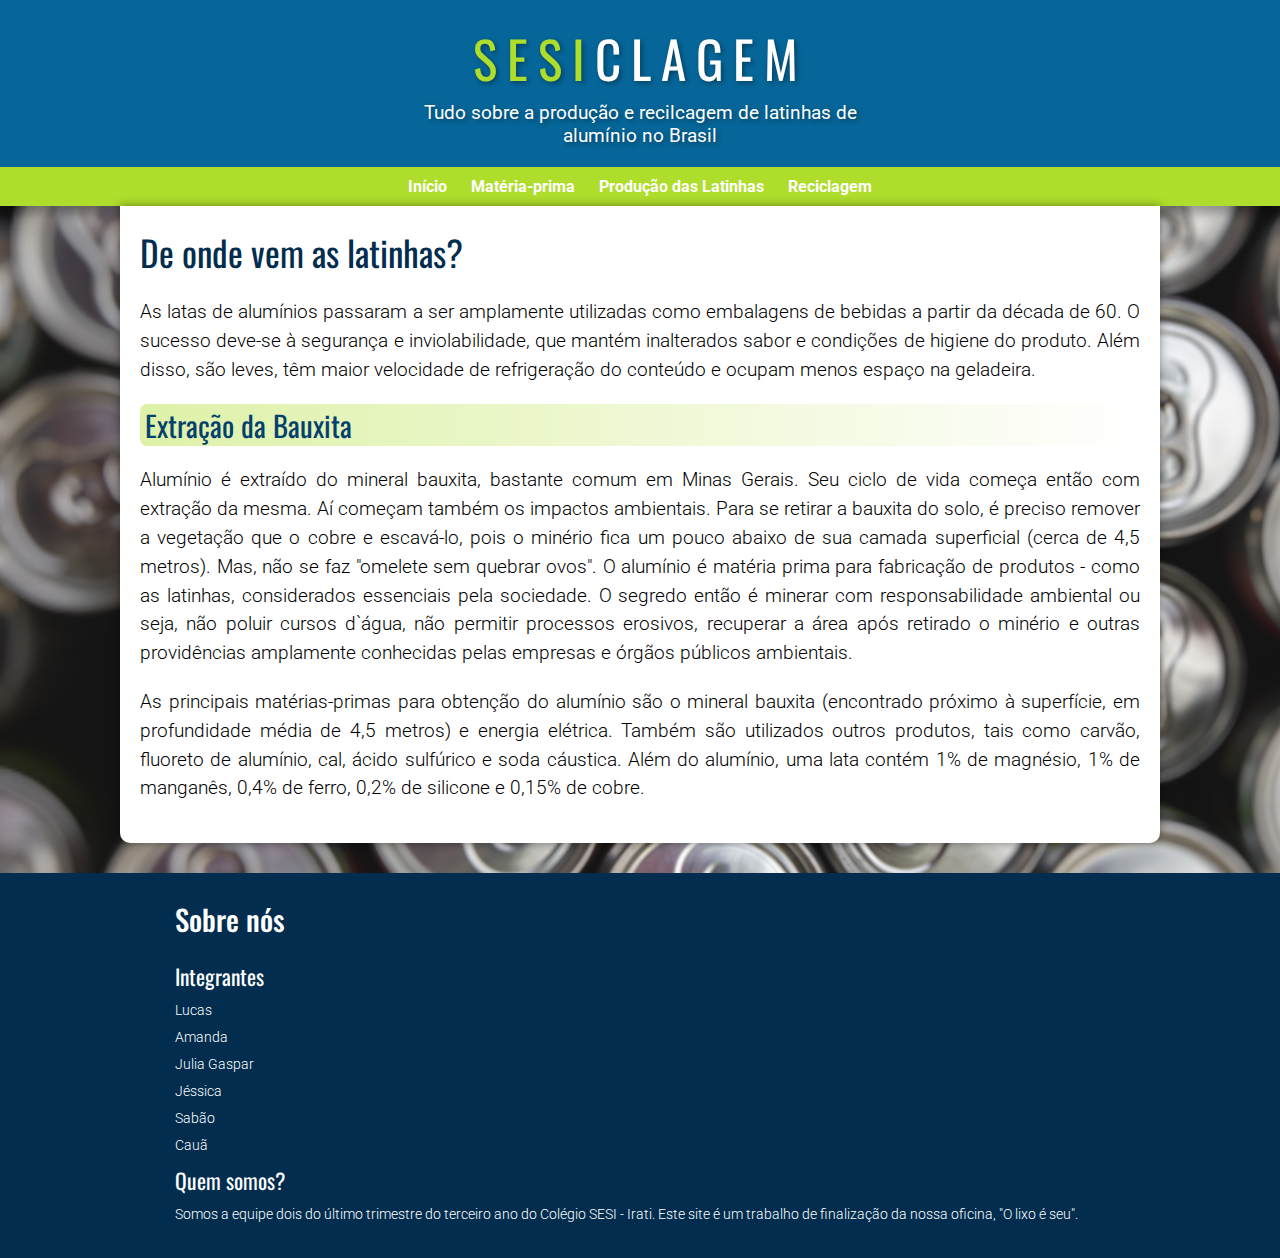
==== materiaprima.html @ 8fcb9b71 "Add files via upload" ====
<!DOCTYPE html>
<html lang="pt-br">
<head>
    <meta charset="UTF-8">
    <meta http-equiv="X-UA-Compatible" content="IE=edge">
    <meta name="viewport" content="width=device-width, initial-scale=1.0">
    <title>Sesiclagem - Matéria-prima</title>
    <link rel="stylesheet" href="style.css">
</head>
<body>
    <header>
        <h1><strong>SESI</strong>CLAGEM</h1>
        <p>Tudo sobre a produção e recilcagem de latinhas de alumínio no Brasil</p>
    </header>
    <nav>
        <a href="index.html">Início</a>
        <a href="materiaprima.html">Matéria-prima</a>
        <a href="producao.html">Produção das Latinhas</a>
        <a href="reciclagem.html">Reciclagem</a>
    </nav>
    <main>
        <article>
            <h1>De onde vem as latinhas?</h1>

            <p>
                As latas de alumínios passaram a ser amplamente utilizadas como embalagens de bebidas a partir da década de 60. O sucesso deve-se à segurança e inviolabilidade, que mantém inalterados sabor e condições de higiene do produto. Além disso, são leves, têm maior velocidade de refrigeração do conteúdo e ocupam menos espaço na geladeira.
            </p>
            
            <h2>Extração da Bauxita</h2>
            
            <p>
                Alumínio é extraído do mineral bauxita, bastante comum em Minas Gerais. Seu ciclo de vida começa então com extração da mesma. Aí começam também os impactos ambientais. Para se retirar a bauxita do solo, é preciso remover a vegetação que o cobre e escavá-lo, pois o minério fica um pouco abaixo de sua camada superficial (cerca de 4,5 metros). Mas, não se faz "omelete sem quebrar ovos". O alumínio é matéria prima para fabricação de produtos - como as latinhas, considerados essenciais pela sociedade. O segredo então é minerar com responsabilidade ambiental ou seja, não poluir cursos d`água, não permitir processos erosivos, recuperar a área após retirado o minério e outras providências amplamente conhecidas pelas empresas e órgãos públicos ambientais.
            </p>
            
            <p>
                As principais matérias-primas para obtenção do alumínio são o mineral bauxita (encontrado próximo à superfície, em profundidade média de 4,5 metros) e energia elétrica. Também são utilizados outros produtos, tais como carvão, fluoreto de alumínio, cal, ácido sulfúrico e soda cáustica. Além do alumínio, uma lata contém 1% de magnésio, 1% de manganês, 0,4% de ferro, 0,2% de silicone e 0,15% de cobre.
            </p>
        </article>
    </main>
    <footer>
        <div class="sobre">
            <h1>Sobre nós</h1>
            <div class="integrantes">
                <h2>Integrantes</h2>
                <p><a href="https://www.instagram.com/lucasvonryn/?hl=pt-br" target="_blank">Lucas</a></p>
                <p><a href="https://www.instagram.com/amanda_kutner/" target="_blank">Amanda</a></p>
                <p><a href="https://www.instagram.com/jlagaspar/?hl=pt-br" target="_blank">Julia Gaspar</a></p>
                <p><a href="https://www.instagram.com/jessicachasko/" target="_blank">Jéssica</a></p>
                <p><a href="https://www.instagram.com/jv_sabao/" target="_blank">Sabão</a></p>
                <p><a href="#">Cauã</a></p>
            </div>
            <div class="quemsomos">
                <h2>Quem somos?</h2>
                <p>Somos a equipe dois do último trimestre do terceiro ano do Colégio SESI - Irati. Este site é um
                    trabalho
                    de
                    finalização da nossa oficina, "O lixo é seu".</p>
            </div>
        </div>
    </footer>
</body>
</html>
---- style.css ----
@charset "UTF-8";

@import url('https://fonts.googleapis.com/css2?family=Roboto:ital,wght@0,100;0,300;0,400;0,500;0,700;0,900;1,100;1,300;1,400;1,500;1,700;1,900&display=swap');

@import url('https://fonts.googleapis.com/css2?family=Sono:wght@200;300;400;500;600;700;800&display=swap');

@import url('https://fonts.googleapis.com/css2?family=Oswald:wght@200;300;400;500;600;700&display=swap');

:root {
    --cor1: #ffffff;
    --cor2: #aedd2b;
    --cor3: #a7c8d8;
    --cor4: #066699;
    --cor5: #0a5483;
    --cor6: #02416d;
    --cor7: #022d4e;

    --fonte-padrao: 'Roboto', sans-serif;
    --fonte-destaque: 'Oswald', sans-serif;
}

* {
    margin: 0px;
    padding: 0px;
}

body {
    background-color: var(--cor1);
    font-family: var(--fonte-padrao);
    background-image: url(latas-fundo.jpg);
}

header {
    background-color: var(--cor4);
    min-height: 130px;
    text-align: center;
    padding-bottom: 20px;
}

header h1 {
    color: white;
    font-family: var(--fonte-destaque);
    padding-top: 20px;
    margin-bottom: 5px;
    text-shadow: 2px 2px 5px rgba(0, 0, 0, 0.384);
    font-size: 3.2em;
    font-weight: normal;
    letter-spacing: 10px;
}

header p {
    color: white;
    font-family: var(--fonte-padrao);
    font-size: 1.2em;
    max-width: 500px;
    margin: auto;
    padding-right: 10px;
    padding-left: 10px;
    text-shadow: 2px 2px 5px rgba(0, 0, 0, 0.39);
}

header strong {
    color: var(--cor2);
    font-weight: 400;
}

nav {
    background-color: var(--cor2);
    padding: 10px;
    box-shadow: 0px 8px 10px rgba(0, 0, 0, 0.329);
    text-align: center;
}

nav a {
    text-decoration: none;
    color: white;
    padding: 10px;
    font-weight: bold;
    border-radius: 5px;
    transition-duration: 0.5s;
}

nav a:hover {
    background-color: var(--cor4);
    color: var(--cor2);
}

main {
    background-color: var(--cor1);
    margin: auto;
    margin-bottom: 30px;
    min-width: 300px;
    max-width: 1000px;
    padding: 20px;
    box-shadow: 0px 0px 10px rgba(0, 0, 0, 0.438);
    border-bottom-left-radius: 10px;
    border-bottom-right-radius: 10px;
}

main h1 {
    color: var(--cor7);
    font-weight: normal;
    font-family: var(--fonte-destaque);
    font-size: 2.2em;
}

main h2 {
    color: var(--cor6);
    font-family: var(--fonte-destaque);
    font-size: 1.8em;
    background-image: linear-gradient(to right, #aedd2b68, transparent);
    border-radius: 7px;
    padding-left: 5px;
    font-weight: normal;
}

main p {
    text-align: justify;
    line-height: 1.5em;
    font-size: 1.2em;
    margin: 20px 0px;
    font-weight: 300;
}

main strong {
    color: var(--cor1);
    padding: 2px 4px;
}

main a {
    text-decoration: none;
    font-weight: bold;
    color: var(--cor0);
    background-color: var(--cor4);
    padding: 2px 4px;
}

main a:hover {
    text-decoration: underline;
    color: var(--cor1);
}

img.sombra {
    border-radius: 10px;
    box-shadow: 0px 0px 10px rgba(0, 0, 0, 0.253);
}

main img {
    width: 100%;
}

main img.pequena {
    max-width: 350px;
    display: block;
    margin: auto;
}

div.video {
    background-color: var(--cor1);
    margin: 0px -20px 30px -20px;
    padding: 20px;
    padding-bottom: 58%;
    position: relative;
    box-shadow: 0px 0px 10px rgba(0, 0, 0, 0.274);
}

div.video iframe {
    position: absolute;
    top: 5%;
    left: 5%;
    width: 90%;
    height: 90%;
}

footer {
    background-color: var(--cor7);
    color: white;
    font-size: 0.9em;
    padding: 25px;
}

.sobre {
    min-width: 300px;
    max-width: 1000px;
    margin-left: 150px;
}

.integrantes {
    min-width: 300px;
    max-width: 500px;
    margin-right: 0px;
    display: inline-block;
}

.quemsomos {
    display: inline-block;
}

footer h1 {
    font-family: var(--fonte-destaque);
    font-weight: 500;
    min-width: 300px;
    max-width: 1000px;
    margin: auto;
    margin-bottom: 20px;
}

footer h2 {
    font-family: var(--fonte-destaque);
    font-weight: 400;
    margin-bottom: 10px;
}

footer p {
    font-weight: 300;
    margin: 10px 0px 10px 0px;
}

footer a {
    color: white;
    font-weight: 300;
    text-decoration: none;
}

footer a:hover {
    color: var(--cor2);
}
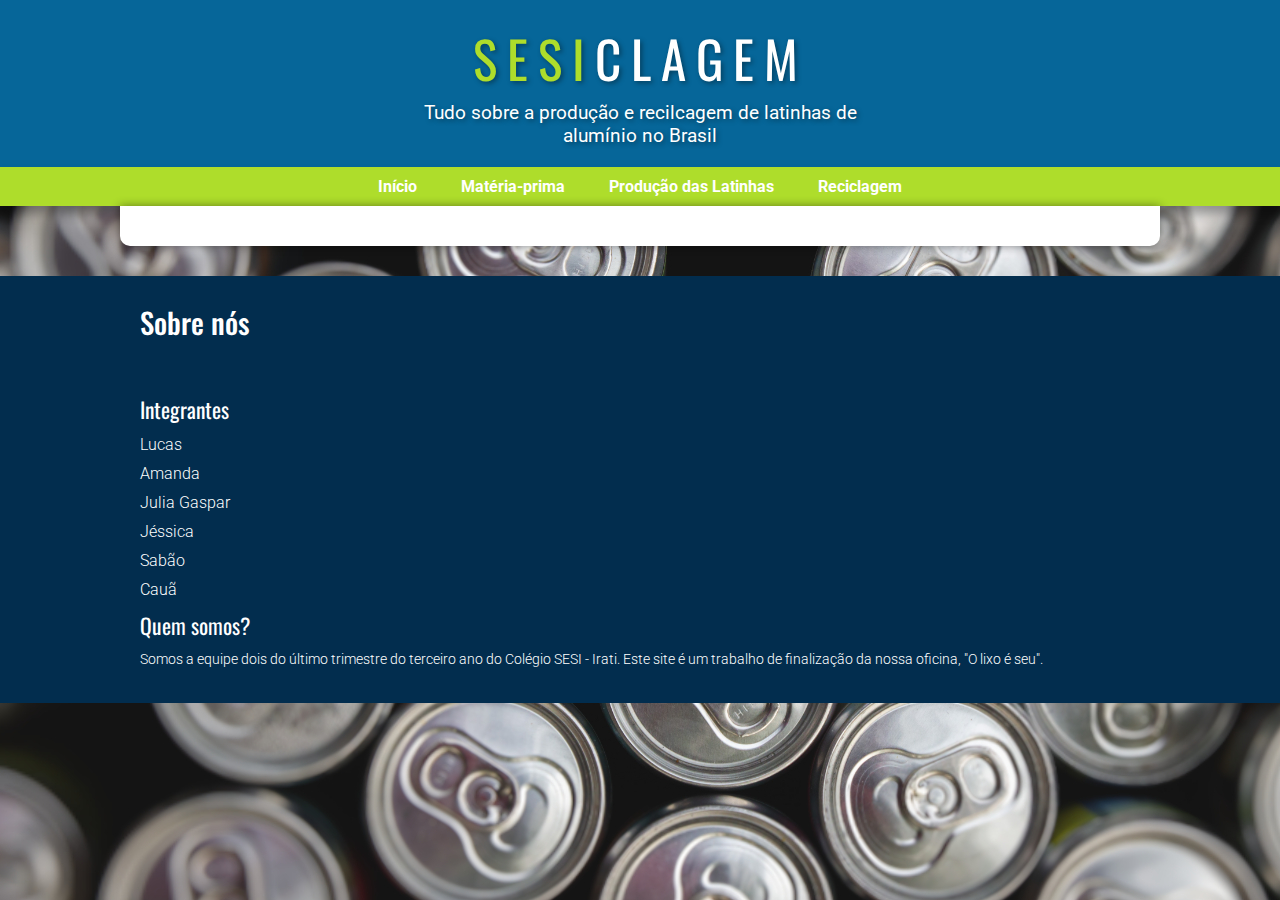
==== commit ecae10ad: "Add files via upload" ====
--- a/materiaprima.html
+++ b/materiaprima.html
@@ -5,7 +5,7 @@
     <meta http-equiv="X-UA-Compatible" content="IE=edge">
     <meta name="viewport" content="width=device-width, initial-scale=1.0">
     <title>Sesiclagem - Matéria-prima</title>
-    <link rel="stylesheet" href="style.css">
+    <link rel="stylesheet" href="../style.css">
 </head>
 <body>
     <header>
@@ -20,21 +20,7 @@
     </nav>
     <main>
         <article>
-            <h1>De onde vem as latinhas?</h1>
-
-            <p>
-                As latas de alumínios passaram a ser amplamente utilizadas como embalagens de bebidas a partir da década de 60. O sucesso deve-se à segurança e inviolabilidade, que mantém inalterados sabor e condições de higiene do produto. Além disso, são leves, têm maior velocidade de refrigeração do conteúdo e ocupam menos espaço na geladeira.
-            </p>
             
-            <h2>Extração da Bauxita</h2>
-            
-            <p>
-                Alumínio é extraído do mineral bauxita, bastante comum em Minas Gerais. Seu ciclo de vida começa então com extração da mesma. Aí começam também os impactos ambientais. Para se retirar a bauxita do solo, é preciso remover a vegetação que o cobre e escavá-lo, pois o minério fica um pouco abaixo de sua camada superficial (cerca de 4,5 metros). Mas, não se faz "omelete sem quebrar ovos". O alumínio é matéria prima para fabricação de produtos - como as latinhas, considerados essenciais pela sociedade. O segredo então é minerar com responsabilidade ambiental ou seja, não poluir cursos d`água, não permitir processos erosivos, recuperar a área após retirado o minério e outras providências amplamente conhecidas pelas empresas e órgãos públicos ambientais.
-            </p>
-            
-            <p>
-                As principais matérias-primas para obtenção do alumínio são o mineral bauxita (encontrado próximo à superfície, em profundidade média de 4,5 metros) e energia elétrica. Também são utilizados outros produtos, tais como carvão, fluoreto de alumínio, cal, ácido sulfúrico e soda cáustica. Além do alumínio, uma lata contém 1% de magnésio, 1% de manganês, 0,4% de ferro, 0,2% de silicone e 0,15% de cobre.
-            </p>
         </article>
     </main>
     <footer>
--- a/style.css
+++ b/style.css
@@ -1,8 +1,6 @@
 @charset "UTF-8";
 
 @import url('https://fonts.googleapis.com/css2?family=Roboto:ital,wght@0,100;0,300;0,400;0,500;0,700;0,900;1,100;1,300;1,400;1,500;1,700;1,900&display=swap');
-
-@import url('https://fonts.googleapis.com/css2?family=Sono:wght@200;300;400;500;600;700;800&display=swap');
 
 @import url('https://fonts.googleapis.com/css2?family=Oswald:wght@200;300;400;500;600;700&display=swap');
 
@@ -14,6 +12,7 @@
     --cor5: #0a5483;
     --cor6: #02416d;
     --cor7: #022d4e;
+    --cor8: #aedd2b83;
 
     --fonte-padrao: 'Roboto', sans-serif;
     --fonte-destaque: 'Oswald', sans-serif;
@@ -27,8 +26,25 @@
 body {
     background-color: var(--cor1);
     font-family: var(--fonte-padrao);
-    background-image: url(latas-fundo.jpg);
-}
+    background-image: url(/imagens/latas-fundo.jpg);
+}
+
+/*
+body::-webkit-scrollbar {
+    width: 10px;
+    height: 10%;
+  }
+  
+  body::-webkit-scrollbar-track {
+    background: transparent;
+  }
+  
+  body::-webkit-scrollbar-thumb {
+    background-color: var(--cor4);
+    border-radius: 20px;       
+  }
+
+*/
 
 header {
     background-color: var(--cor4);
@@ -74,14 +90,15 @@
 nav a {
     text-decoration: none;
     color: white;
-    padding: 10px;
+    padding: 8px;
+    margin: 12px;
     font-weight: bold;
     border-radius: 5px;
     transition-duration: 0.5s;
 }
 
 nav a:hover {
-    background-color: var(--cor4);
+    background-color: var(--cor1);
     color: var(--cor2);
 }
 
@@ -108,41 +125,60 @@
     color: var(--cor6);
     font-family: var(--fonte-destaque);
     font-size: 1.8em;
-    background-image: linear-gradient(to right, #aedd2b68, transparent);
+    background-image: linear-gradient(to right, var(--cor8), transparent);
     border-radius: 7px;
     padding-left: 5px;
+    margin-bottom: 20px;
     font-weight: normal;
 }
 
 main p {
     text-align: justify;
-    line-height: 1.5em;
+    line-height: 1.7em;
     font-size: 1.2em;
     margin: 20px 0px;
-    font-weight: 300;
+    font-weight: 400;
+}
+
+main p.citacao {
+    padding: 2% 10%;
+    text-indent: 30px;
 }
 
 main strong {
-    color: var(--cor1);
-    padding: 2px 4px;
-}
-
-main a {
-    text-decoration: none;
+    font-weight: 600;
+}
+
+main em {
+    color: rgb(51, 51, 51);
+}
+
+main > article > p > a {
+    text-decoration: none;
+    color: black;
     font-weight: bold;
-    color: var(--cor0);
-    background-color: var(--cor4);
-    padding: 2px 4px;
-}
-
-main a:hover {
+    background-color: var(--cor8);
+    border-radius: 5px;
+    padding: 1px 3px;
+}
+
+main > article > p > a:hover {
     text-decoration: underline;
-    color: var(--cor1);
-}
-
-img.sombra {
-    border-radius: 10px;
-    box-shadow: 0px 0px 10px rgba(0, 0, 0, 0.253);
+}
+
+aside {
+    font-size: 0.8em;
+}
+
+main > article > aside > p > a {
+    text-decoration: none;
+    font-weight: bold;
+    background-color: none;
+    color: black;
+}
+
+main > article > aside > p > a:hover {
+    text-decoration: underline;
 }
 
 main img {
@@ -150,9 +186,19 @@
 }
 
 main img.pequena {
-    max-width: 350px;
+    max-width: 300px;
     display: block;
     margin: auto;
+    border-radius: 10px;
+    box-shadow: 0px 0px 10px rgba(0, 0, 0, 0.212);
+}
+
+main img.grande {
+    max-width: 600px;
+    display: block;
+    margin: auto;
+    border-radius: 10px;
+    box-shadow: 0px 0px 10px rgba(0, 0, 0, 0.212);
 }
 
 div.video {
@@ -174,26 +220,9 @@
 
 footer {
     background-color: var(--cor7);
-    color: white;
     font-size: 0.9em;
     padding: 25px;
-}
-
-.sobre {
-    min-width: 300px;
-    max-width: 1000px;
-    margin-left: 150px;
-}
-
-.integrantes {
-    min-width: 300px;
-    max-width: 500px;
-    margin-right: 0px;
-    display: inline-block;
-}
-
-.quemsomos {
-    display: inline-block;
+    color: white;
 }
 
 footer h1 {
@@ -220,8 +249,43 @@
     color: white;
     font-weight: 300;
     text-decoration: none;
+    font-size: 1.1em;
 }
 
 footer a:hover {
     color: var(--cor2);
+}
+
+footer img.pq {
+    min-width: 50px;
+    max-width: 120px;
+    border-radius: 50%;
+    margin: auto;
+}
+
+.sobre {
+    min-width: 300px;
+    max-width: 1000px;
+    margin: auto;
+}
+
+.quemsomos {
+    display: inline-block;
+}
+
+.integrantes {
+    min-width: 300px;
+    max-width: 1000px;
+    margin-right: 0px;
+    display: inline-block;
+    margin-top: 30px;
+}
+
+div#pessoa {
+    display: inline-block;
+    margin-right: 40px;
+}
+
+div#pessoa p {
+    text-align: center;
 }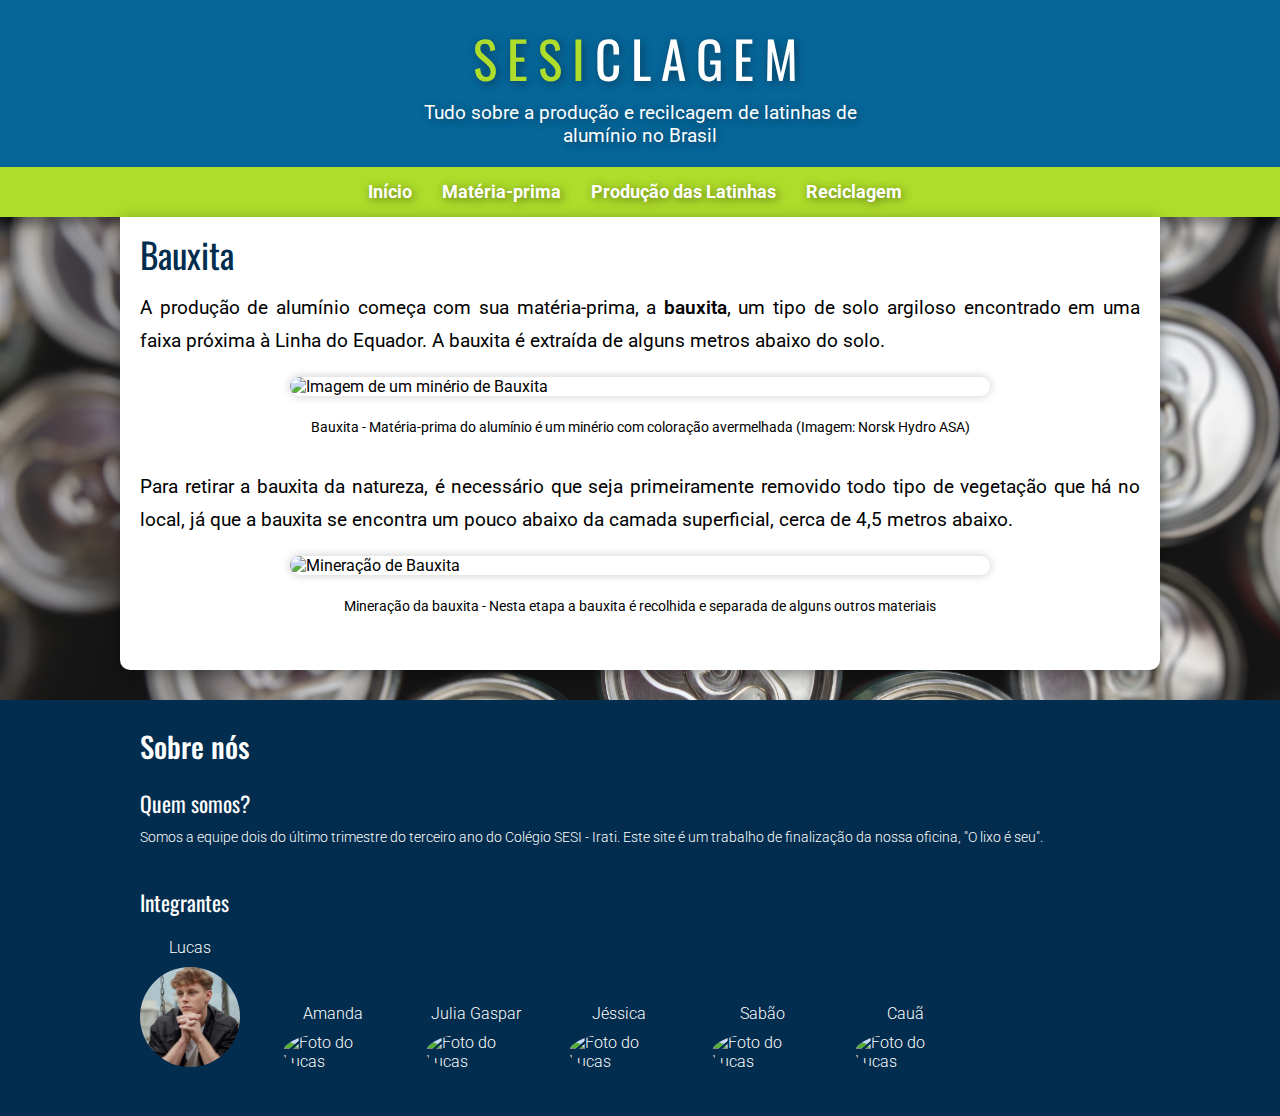
==== commit 161689d3: "Update materiaprima.html" ====
--- a/materiaprima.html
+++ b/materiaprima.html
@@ -5,7 +5,7 @@
     <meta http-equiv="X-UA-Compatible" content="IE=edge">
     <meta name="viewport" content="width=device-width, initial-scale=1.0">
     <title>Sesiclagem - Matéria-prima</title>
-    <link rel="stylesheet" href="../style.css">
+    <link rel="stylesheet" href="style.css">
 </head>
 <body>
     <header>
@@ -20,21 +20,34 @@
     </nav>
     <main>
         <article>
-            
+            <h1>Bauxita</h1>
+
+            <p>
+                A produção de alumínio começa com sua matéria-prima, a <strong>bauxita</strong>, um tipo de solo argiloso encontrado em uma faixa próxima à Linha do Equador. A bauxita é extraída de alguns metros abaixo do solo.
+            </p>
+
+            <picture>
+                <source media="(max-width: 800px)" srcset="imagens/bauxita-p.jpg">
+                <img src="imagens/bauxita-g.jpg" alt="Imagem de um minério de Bauxita">
+            </picture>
+
+            <p class="descricao">Bauxita - Matéria-prima do alumínio é um minério com coloração avermelhada (Imagem: Norsk Hydro ASA)</p>
+
+            <p>
+                Para retirar a bauxita da natureza, é necessário que seja primeiramente removido todo tipo de vegetação que há no local, já que a bauxita se encontra um pouco abaixo da camada superficial, cerca de 4,5 metros abaixo.
+            </p>
+
+            <picture>
+                <source media="(max-width: 600px)" srcset="imagens/mineracao-p.jpg">
+                <img src="imagens/mineracao-g.jpg" alt="Mineração de Bauxita">
+            </picture>
+
+            <p class="descricao">Mineração da bauxita - Nesta etapa a bauxita é recolhida e separada de alguns outros materiais</p>
         </article>
     </main>
     <footer>
         <div class="sobre">
             <h1>Sobre nós</h1>
-            <div class="integrantes">
-                <h2>Integrantes</h2>
-                <p><a href="https://www.instagram.com/lucasvonryn/?hl=pt-br" target="_blank">Lucas</a></p>
-                <p><a href="https://www.instagram.com/amanda_kutner/" target="_blank">Amanda</a></p>
-                <p><a href="https://www.instagram.com/jlagaspar/?hl=pt-br" target="_blank">Julia Gaspar</a></p>
-                <p><a href="https://www.instagram.com/jessicachasko/" target="_blank">Jéssica</a></p>
-                <p><a href="https://www.instagram.com/jv_sabao/" target="_blank">Sabão</a></p>
-                <p><a href="#">Cauã</a></p>
-            </div>
             <div class="quemsomos">
                 <h2>Quem somos?</h2>
                 <p>Somos a equipe dois do último trimestre do terceiro ano do Colégio SESI - Irati. Este site é um
@@ -42,7 +55,40 @@
                     de
                     finalização da nossa oficina, "O lixo é seu".</p>
             </div>
+            <div class="integrantes">
+                <h2>Integrantes</h2>
+
+                <div id="pessoa">
+                    <p><a href="https://www.instagram.com/lucasvonryn/?hl=pt-br" target="_blank">Lucas</a></p>
+                    <a href="https://www.instagram.com/lucasvonryn/?hl=pt-br" target="_blank"><img src="imagens/foto-lucas.jpg" alt="Foto do Lucas" class="pq"></a>
+                </div>
+
+                <div id="pessoa">
+                    <p><a href="https://www.instagram.com/amanda_kutner/" target="_blank">Amanda</a></p>
+                    <a href="https://www.instagram.com/amanda_kutner/" target="_blank"><img src="imagens/foto-amanda.jpg" alt="Foto do Lucas" class="pq"></a>
+                </div>
+
+                <div id="pessoa">
+                    <p><a href="https://www.instagram.com/jlagaspar/?hl=pt-br" target="_blank">Julia Gaspar</a></p>
+                    <a href="https://www.instagram.com/jlagaspar/?hl=pt-br" target="_blank"><img src="imagens/foto-julia.jpg" alt="Foto do Lucas" class="pq"></a>
+                </div>
+
+                <div id="pessoa">
+                    <p><a href="https://www.instagram.com/jessicachasko/" target="_blank">Jéssica</a></p>
+                    <a href="https://www.instagram.com/jessicachasko/" target="_blank"><img src="imagens/foto-jessica.jpg" alt="Foto do Lucas" class="pq"></a>
+                </div>
+
+                <div id="pessoa">
+                    <p><a href="https://www.instagram.com/jv_sabao/" target="_blank">Sabão</a></p>
+                    <a href="https://www.instagram.com/jv_sabao/" target="_blank"><img src="imagens/foto-sabao.jpg" alt="Foto do Lucas" class="pq"></a>
+                </div>
+
+                <div id="pessoa">
+                    <p><a href="#">Cauã</a></p>
+                    <a href="#"><img src="imagens/foto-caua.jpg" alt="Foto do Lucas" class="pq"></a>
+                </div>
+            </div>
         </div>
     </footer>
 </body>
-</html>+</html>
--- a/style.css
+++ b/style.css
@@ -44,7 +44,7 @@
     border-radius: 20px;       
   }
 
-*/
+  */
 
 header {
     background-color: var(--cor4);
@@ -58,9 +58,9 @@
     font-family: var(--fonte-destaque);
     padding-top: 20px;
     margin-bottom: 5px;
-    text-shadow: 2px 2px 5px rgba(0, 0, 0, 0.384);
+    text-shadow: 2px 2px 10px rgba(0, 0, 0, 0.4);
     font-size: 3.2em;
-    font-weight: normal;
+    font-weight: 400;
     letter-spacing: 10px;
 }
 
@@ -72,7 +72,7 @@
     margin: auto;
     padding-right: 10px;
     padding-left: 10px;
-    text-shadow: 2px 2px 5px rgba(0, 0, 0, 0.39);
+    text-shadow: 2px 2px 10px rgba(0, 0, 0, 0.4);
 }
 
 header strong {
@@ -82,8 +82,8 @@
 
 nav {
     background-color: var(--cor2);
-    padding: 10px;
-    box-shadow: 0px 8px 10px rgba(0, 0, 0, 0.329);
+    padding: 15px;
+    box-shadow: 0px 8px 10px rgba(0, 0, 0, 0.404);
     text-align: center;
 }
 
@@ -91,15 +91,18 @@
     text-decoration: none;
     color: white;
     padding: 8px;
-    margin: 12px;
+    margin: 0px 10px 5px 0px;
     font-weight: bold;
+    font-size: 1.1em;
     border-radius: 5px;
     transition-duration: 0.5s;
+    text-shadow: 2px 2px 10px rgba(0, 0, 0, 0.5);
 }
 
 nav a:hover {
     background-color: var(--cor1);
     color: var(--cor2);
+    text-shadow: none;
 }
 
 main {
@@ -109,7 +112,7 @@
     min-width: 300px;
     max-width: 1000px;
     padding: 20px;
-    box-shadow: 0px 0px 10px rgba(0, 0, 0, 0.438);
+    box-shadow: 0px 4px 15px rgba(5, 5, 5, 0.4);
     border-bottom-left-radius: 10px;
     border-bottom-right-radius: 10px;
 }
@@ -119,6 +122,7 @@
     font-weight: normal;
     font-family: var(--fonte-destaque);
     font-size: 2.2em;
+    line-height: 1em;
 }
 
 main h2 {
@@ -127,9 +131,10 @@
     font-size: 1.8em;
     background-image: linear-gradient(to right, var(--cor8), transparent);
     border-radius: 7px;
-    padding-left: 5px;
+    padding: 5px;
     margin-bottom: 20px;
     font-weight: normal;
+    line-height: 1em;
 }
 
 main p {
@@ -137,12 +142,18 @@
     line-height: 1.7em;
     font-size: 1.2em;
     margin: 20px 0px;
-    font-weight: 400;
+    font-weight: normal;
 }
 
 main p.citacao {
-    padding: 2% 10%;
+    padding: 1% 5%;
     text-indent: 30px;
+}
+
+main p.descricao {
+    font-size: 0.9em;
+    text-align: center;
+    margin-bottom: 30px;
 }
 
 main strong {
@@ -183,18 +194,8 @@
 
 main img {
     width: 100%;
-}
-
-main img.pequena {
-    max-width: 300px;
-    display: block;
-    margin: auto;
-    border-radius: 10px;
-    box-shadow: 0px 0px 10px rgba(0, 0, 0, 0.212);
-}
-
-main img.grande {
-    max-width: 600px;
+    min-width: 300px;
+    max-width: 700px;
     display: block;
     margin: auto;
     border-radius: 10px;
@@ -258,7 +259,7 @@
 
 footer img.pq {
     min-width: 50px;
-    max-width: 120px;
+    max-width: 100px;
     border-radius: 50%;
     margin: auto;
 }
@@ -276,7 +277,6 @@
 .integrantes {
     min-width: 300px;
     max-width: 1000px;
-    margin-right: 0px;
     display: inline-block;
     margin-top: 30px;
 }
@@ -284,8 +284,9 @@
 div#pessoa {
     display: inline-block;
     margin-right: 40px;
+    margin-bottom: 20px;
 }
 
 div#pessoa p {
     text-align: center;
-}+}
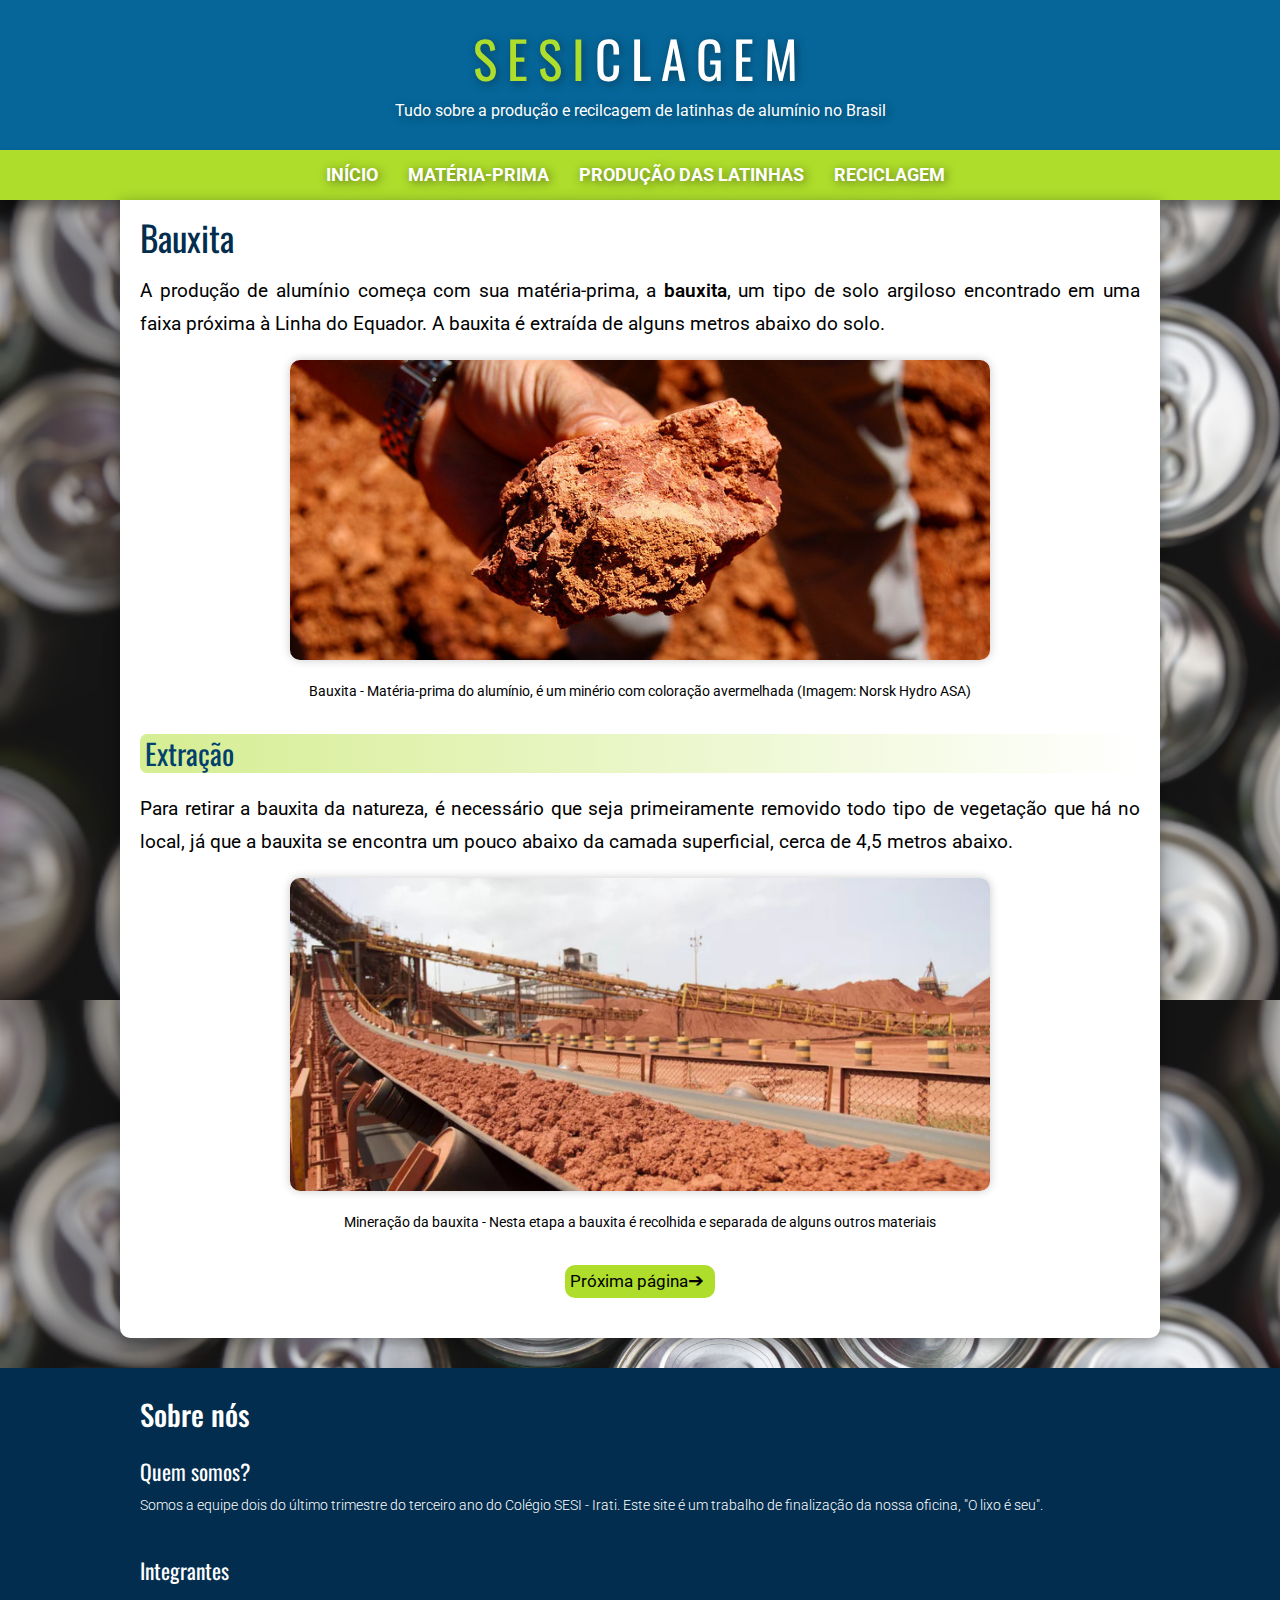
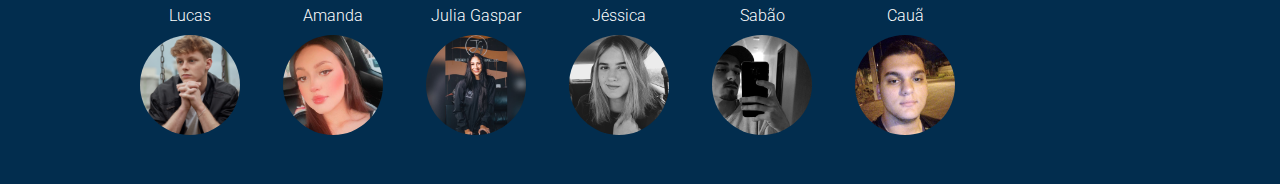
==== commit 4020c605: "Add files via upload" ====
--- a/materiaprima.html
+++ b/materiaprima.html
@@ -5,7 +5,7 @@
     <meta http-equiv="X-UA-Compatible" content="IE=edge">
     <meta name="viewport" content="width=device-width, initial-scale=1.0">
     <title>Sesiclagem - Matéria-prima</title>
-    <link rel="stylesheet" href="style.css">
+    <link rel="stylesheet" href="../style.css">
 </head>
 <body>
     <header>
@@ -13,10 +13,10 @@
         <p>Tudo sobre a produção e recilcagem de latinhas de alumínio no Brasil</p>
     </header>
     <nav>
-        <a href="index.html">Início</a>
-        <a href="materiaprima.html">Matéria-prima</a>
-        <a href="producao.html">Produção das Latinhas</a>
-        <a href="reciclagem.html">Reciclagem</a>
+        <a href="index.html">INÍCIO</a>
+        <a href="materiaprima.html">MATÉRIA-PRIMA</a>
+        <a href="producao.html">PRODUÇÃO DAS LATINHAS</a>
+        <a href="reciclagem.html">RECICLAGEM</a>
     </nav>
     <main>
         <article>
@@ -31,7 +31,9 @@
                 <img src="imagens/bauxita-g.jpg" alt="Imagem de um minério de Bauxita">
             </picture>
 
-            <p class="descricao">Bauxita - Matéria-prima do alumínio é um minério com coloração avermelhada (Imagem: Norsk Hydro ASA)</p>
+            <p class="descricao">Bauxita - Matéria-prima do alumínio, é um minério com coloração avermelhada (Imagem: Norsk Hydro ASA)</p>
+
+            <h2>Extração</h2>
 
             <p>
                 Para retirar a bauxita da natureza, é necessário que seja primeiramente removido todo tipo de vegetação que há no local, já que a bauxita se encontra um pouco abaixo da camada superficial, cerca de 4,5 metros abaixo.
@@ -44,6 +46,10 @@
 
             <p class="descricao">Mineração da bauxita - Nesta etapa a bauxita é recolhida e separada de alguns outros materiais</p>
         </article>
+
+        <div class="proximo">
+            <p><a href="producao.html" target="_self">Próxima página</a></p>
+        </div>
     </main>
     <footer>
         <div class="sobre">
@@ -91,4 +97,4 @@
         </div>
     </footer>
 </body>
-</html>
+</html>--- a/style.css
+++ b/style.css
@@ -26,25 +26,8 @@
 body {
     background-color: var(--cor1);
     font-family: var(--fonte-padrao);
-    background-image: url(/imagens/latas-fundo.jpg);
-}
-
-/*
-body::-webkit-scrollbar {
-    width: 10px;
-    height: 10%;
-  }
-  
-  body::-webkit-scrollbar-track {
-    background: transparent;
-  }
-  
-  body::-webkit-scrollbar-thumb {
-    background-color: var(--cor4);
-    border-radius: 20px;       
-  }
-
-  */
+    background-image: url(imagens/latas-fundo.jpg);
+}
 
 header {
     background-color: var(--cor4);
@@ -67,7 +50,7 @@
 header p {
     color: white;
     font-family: var(--fonte-padrao);
-    font-size: 1.2em;
+    font-size: 1em;
     max-width: 500px;
     margin: auto;
     padding-right: 10px;
@@ -112,6 +95,7 @@
     min-width: 300px;
     max-width: 1000px;
     padding: 20px;
+    padding-top: 20px;
     box-shadow: 0px 4px 15px rgba(5, 5, 5, 0.4);
     border-bottom-left-radius: 10px;
     border-bottom-right-radius: 10px;
@@ -137,6 +121,14 @@
     line-height: 1em;
 }
 
+main h3 {
+    color: var(--cor6);
+    font-family: var(--fonte-destaque);
+    font-size: 1.8em;
+    font-weight: normal;
+    margin-bottom: 10px;
+}
+
 main p {
     text-align: justify;
     line-height: 1.7em;
@@ -192,7 +184,7 @@
     text-decoration: underline;
 }
 
-main img {
+main > article > picture > img {
     width: 100%;
     min-width: 300px;
     max-width: 700px;
@@ -202,8 +194,31 @@
     box-shadow: 0px 0px 10px rgba(0, 0, 0, 0.212);
 }
 
+div.proximo {
+    font-family: var(--fonte-padrao);
+    background-color: var(--cor2);
+    border-radius: 10px;
+    width: 150px;
+    text-align: center;
+    margin: auto;
+}
+
+div.proximo p {
+    padding: 0px 5px;
+}
+
+div.proximo > p::after {
+    content: '\2794';
+}
+
+div.proximo a {
+    text-decoration: none;
+    color: black;
+    font-size: 0.9em;
+}
+
 div.video {
-    background-color: var(--cor1);
+    background-color: var(--cor7);
     margin: 0px -20px 30px -20px;
     padding: 20px;
     padding-bottom: 58%;
@@ -289,4 +304,4 @@
 
 div#pessoa p {
     text-align: center;
-}
+}